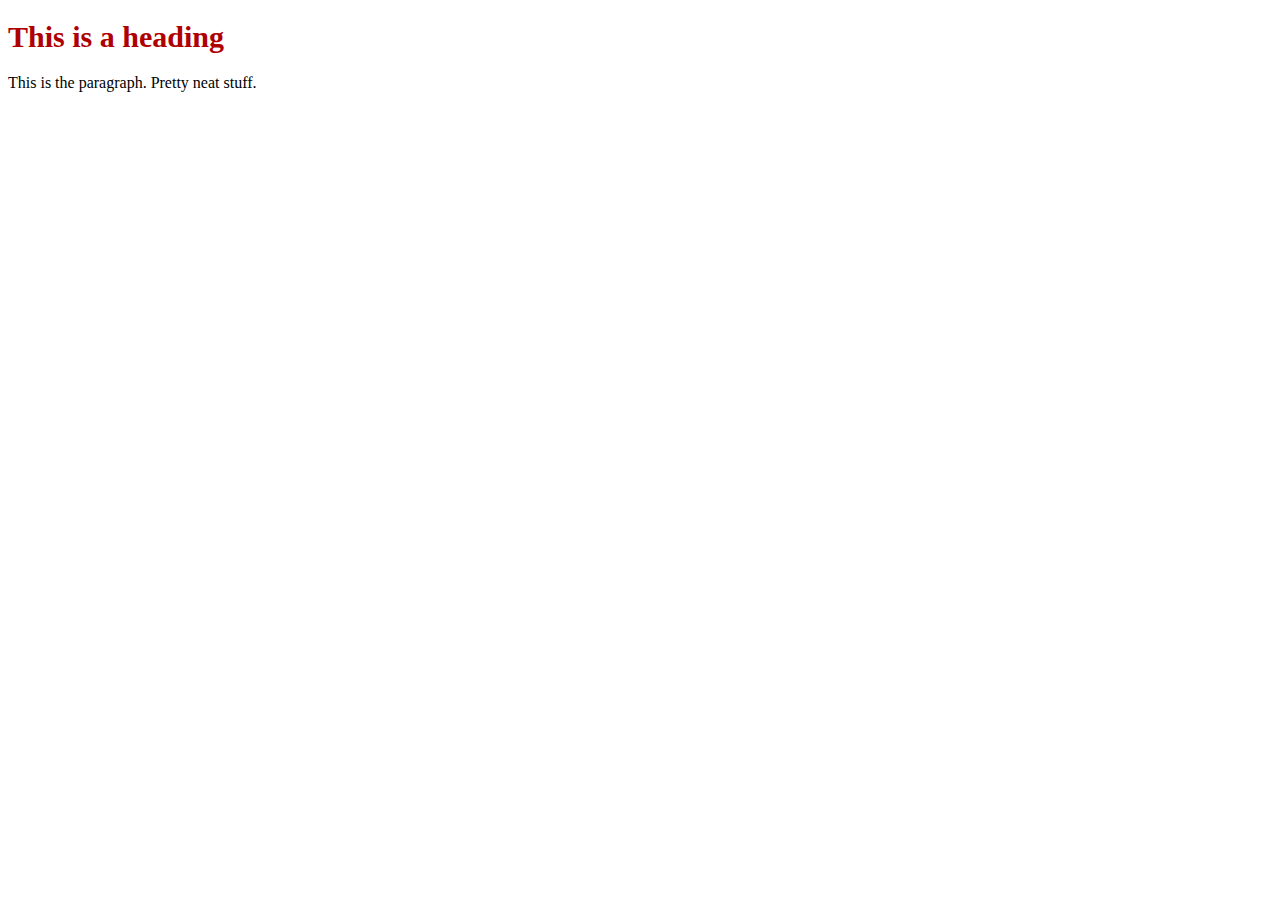
==== index.html @ 1470354d "Uploading base files to online repo" ====
<!DOCTYPE HTML> 
<html>

<head>
		<title>Hey there buddy</title>
		<link rel="stylesheet" href="css/style.css"/>
</head>

<body>

		<h1>This is a heading</h1>
		
		<p1>This is the paragraph. Pretty neat stuff.</p1>
		
</body>

</html>
---- css/style.css ----
h1 {
		color: #ae0000;
		font-size: 30px;
}
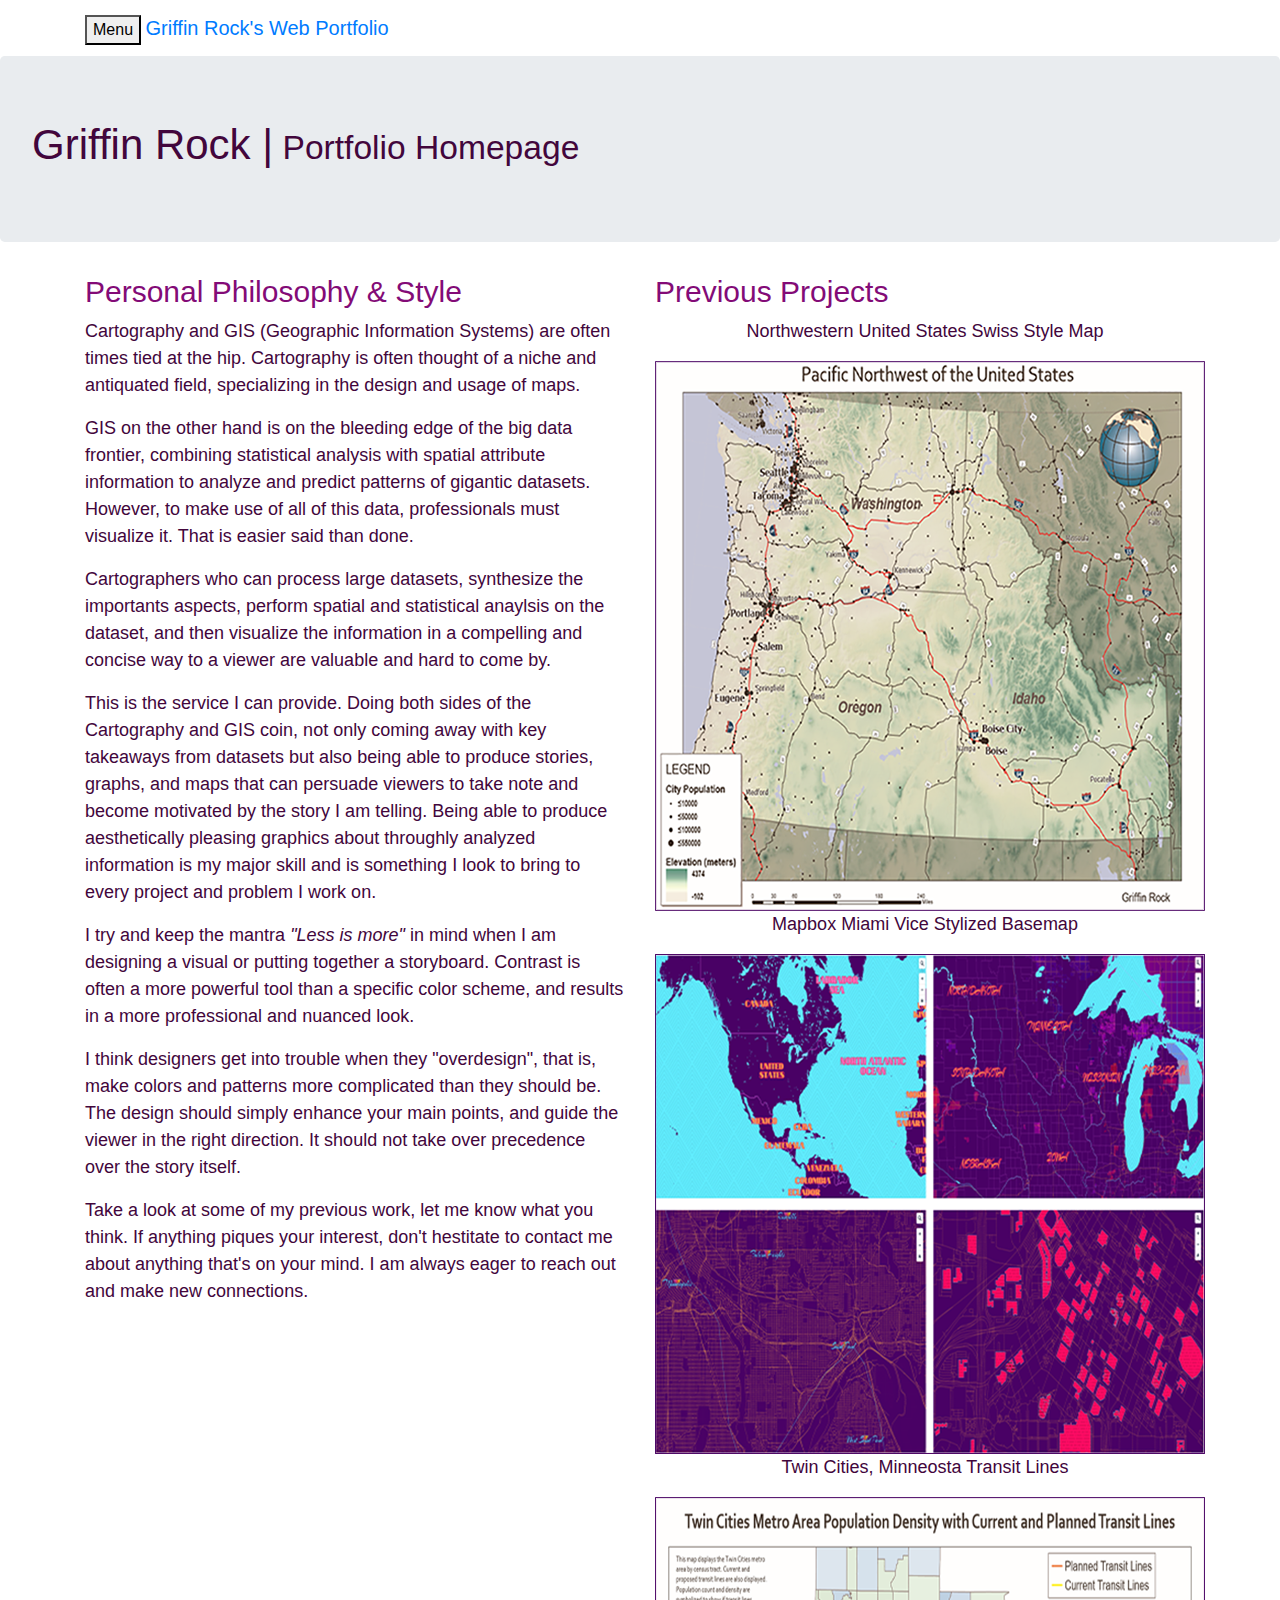
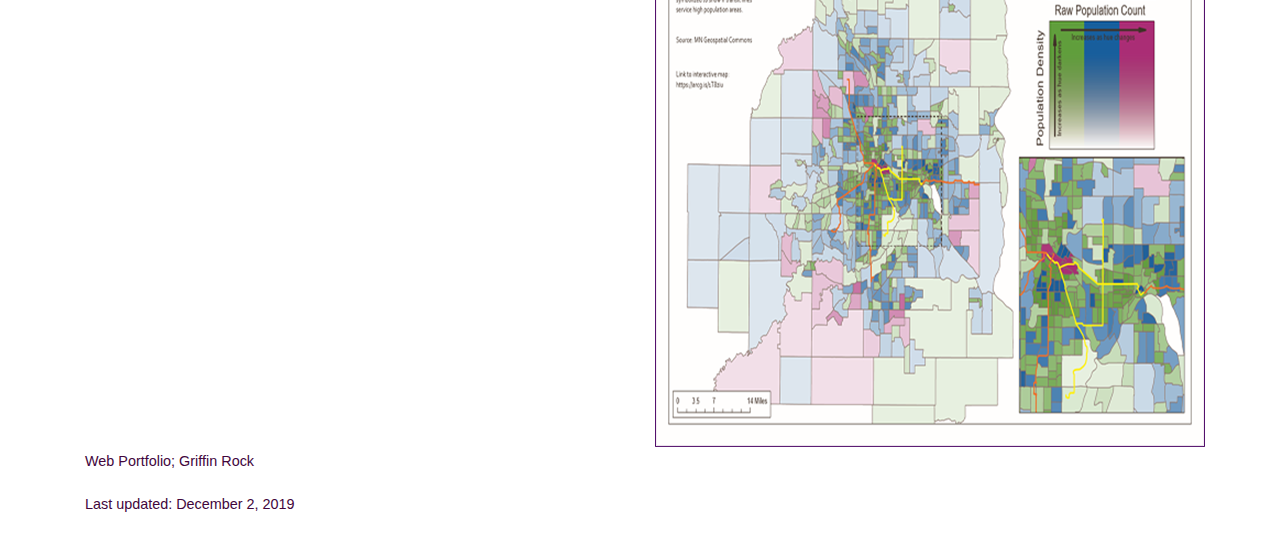
==== commit 88075b71: "final version" ====
--- a/index.html
+++ b/index.html
@@ -1,22 +1,107 @@
 <!DOCTYPE HTML> 
-<html>
+<html lang="en">
 
 <head>
-		<title>Hey there buddy</title>
-		<link rel="stylesheet" href="css/style.css"/>
+		<meta charset="utf-8">
+		<meta name="viewport" content="width=device-width, initial-scale=1"/>
+		<meta name ="keywords" content = "maps, cartpgraphy, spatial, statistics, analysis"/>
+		
+		<title>Griffin Rock - Homepage</title>
+		<link rel="stylesheet" href="css/bootstrap.min.css">
+		<link rel="stylesheet" href="css/style.css">
 </head>
-
-<body>
-
-		<h1>This is a heading</h1>
-		
-		<p1>This is the paragraph. Pretty neat stuff.</p1>
-		
-</body>
-
-</html>
 
 
 
+<body>
+		<nav class="navbar navbar-default navbar-fixed-top main-navbar">
+				<div class="container">
+						<div class="navbar-header">
+								<button type="button" class="navbar-toggle collapsed"
+										data-toggle="collapse" data-target="#navbar" aria-expanded="false"
+										aria-controls="navbar">
+										<span class="sr-only">Toggle Navigation</span>
+										<span class="glyphicon glyphicon-menu-hamburger"></span>
+										<span class="menu">Menu</span>
+								</button>
+								<a class="navbar-brand" href="#">Griffin Rock's Web Portfolio</a>
+						</div>
+						<div id="navbar" class="collapse navbar-collapse">
+								<ul class="nav navbar-nav">
+										<li><a href="My Profile.html">My Profile</a></li>
+								</ul>
+						</div>
+				</div>
+		</nav>
 		
-		+		<div class="condtainer">
+				<div class="jumbotron">
+						<h1>Griffin Rock |<small> Portfolio Homepage</small></h1>
+						<link rel="stylesheet" href="css/style.css">
+				</div>
+		</div>
+		<div class="container">
+				<div class="row">
+						<div class="col-md-6">
+								<h2>Personal Philosophy & Style</h2>
+								<link rel="stylesheet" href="css/style.css">
+								
+								<p>Cartography and GIS (Geographic Information Systems) are often times tied at the hip. Cartography is often 
+								thought of a niche and antiquated field, specializing in the design and usage of maps.</p>
+								
+								<p>GIS on the other hand is on	the bleeding edge of the big data frontier, combining statistical analysis with spatial attribute information to analyze and predict 
+								patterns of gigantic datasets. However, to make use of all of this data, professionals must visualize it. That is easier said than done.</p>
+								
+								
+								<p>Cartographers who can process large datasets, synthesize the importants aspects, perform spatial and statistical anaylsis on the dataset,
+								and then visualize the information in a compelling and concise way to a viewer are valuable and hard to come by.</p>
+								
+								
+								<p>This is the service I can provide. Doing both sides of the Cartography and GIS coin, not only coming away with key takeaways from datasets but also being able to produce stories, graphs, and maps
+								that can persuade viewers to take note and become motivated by the story I am telling. Being able to produce aesthetically pleasing graphics about throughly
+								analyzed information is my major skill and is something I look to bring to every project and problem I work on.</p>
+								
+								<p>I try and keep the mantra <i>"Less is more"</i> in mind when I am designing a visual or putting together a storyboard. Contrast is often a more powerful tool
+								than a specific color scheme, and results in a more professional and nuanced look.</p>
+								
+								<p>I think designers get into trouble when they "overdesign", that is,	make colors and patterns more complicated than they should be. The design should simply enhance your main points, and guide the viewer in the right direction.
+								It should not take over precedence over the story itself.</p>
+								
+								
+								<p>Take a look at some of my previous work, let me know what you think. If anything piques your interest, don't hestitate to contact me about anything that's on
+								your mind. I am always eager to reach out and make new connections.</p>
+						</div>
+						
+						<div class="col-md-6">
+								<h3>Previous Projects</h3>
+								<link rel="stylesheet" href="css/style.css">
+								<div class="thumbnail portfolio-thumbnail">
+										<p class="text-center">Northwestern United States Swiss Style Map</p>
+										<link rel="stylesheet" href="css/style.css">
+										<img src="assets/NW US.png" alt="Northwest US Map"/>
+										
+										<p class="text-center">Mapbox Miami Vice Stylized Basemap</p>
+										<link rel="stylesheet" href="css/style.css">										
+										<img src="assets/l3_4some.png" alt="Stylized Basemap"/>
+																	
+										<p class="text-center">Twin Cities, Minneosta Transit Lines</p>
+										<link rel="stylesheet" href="css/style.css">
+										<img src="assets/TC Transit Plans.png" alt="Twinc Cities Transit Lines"/>
+									
+									
+						</div>
+				</div>
+		</div>
+		
+		<footer>
+				<p><small>Web Portfolio; Griffin Rock</small></p>
+				<p><small>Last updated: December 2, 2019</small></p>
+		</footer>
+		
+		<script type="text/javascript" src="lib/jquery-3.4.1.min.js"></script>
+		<script type="text/javascript" src="lib/bootstrap.min.js"></script>
+</body>
+
+
+
+</html>--- a/css/style.css
+++ b/css/style.css
@@ -1,5 +1,20 @@
 h1 {
-		color: #ae0000;
+		color: #42063c;
+		font-size: 42px;
+		
+}
+h2 {
+		color: #830b77;
 		font-size: 30px;
+		
 }
-	+h3 {
+		color: #830b77;
+		font-size: 30px;
+		
+}		
+p   {
+		color: #42063c;
+		font-size: 18px;
+		
+}--- a/css/style.css
+++ b/css/style.css
@@ -1,5 +1,20 @@
 h1 {
-		color: #ae0000;
+		color: #42063c;
+		font-size: 42px;
+		
+}
+h2 {
+		color: #830b77;
 		font-size: 30px;
+		
 }
-	+h3 {
+		color: #830b77;
+		font-size: 30px;
+		
+}		
+p   {
+		color: #42063c;
+		font-size: 18px;
+		
+}--- a/css/style.css
+++ b/css/style.css
@@ -1,5 +1,20 @@
 h1 {
-		color: #ae0000;
+		color: #42063c;
+		font-size: 42px;
+		
+}
+h2 {
+		color: #830b77;
 		font-size: 30px;
+		
 }
-	+h3 {
+		color: #830b77;
+		font-size: 30px;
+		
+}		
+p   {
+		color: #42063c;
+		font-size: 18px;
+		
+}--- a/css/style.css
+++ b/css/style.css
@@ -1,5 +1,20 @@
 h1 {
-		color: #ae0000;
+		color: #42063c;
+		font-size: 42px;
+		
+}
+h2 {
+		color: #830b77;
 		font-size: 30px;
+		
 }
-	+h3 {
+		color: #830b77;
+		font-size: 30px;
+		
+}		
+p   {
+		color: #42063c;
+		font-size: 18px;
+		
+}--- a/css/style.css
+++ b/css/style.css
@@ -1,5 +1,20 @@
 h1 {
-		color: #ae0000;
+		color: #42063c;
+		font-size: 42px;
+		
+}
+h2 {
+		color: #830b77;
 		font-size: 30px;
+		
 }
-	+h3 {
+		color: #830b77;
+		font-size: 30px;
+		
+}		
+p   {
+		color: #42063c;
+		font-size: 18px;
+		
+}--- a/css/style.css
+++ b/css/style.css
@@ -1,5 +1,20 @@
 h1 {
-		color: #ae0000;
+		color: #42063c;
+		font-size: 42px;
+		
+}
+h2 {
+		color: #830b77;
 		font-size: 30px;
+		
 }
-	+h3 {
+		color: #830b77;
+		font-size: 30px;
+		
+}		
+p   {
+		color: #42063c;
+		font-size: 18px;
+		
+}--- a/css/style.css
+++ b/css/style.css
@@ -1,5 +1,20 @@
 h1 {
-		color: #ae0000;
+		color: #42063c;
+		font-size: 42px;
+		
+}
+h2 {
+		color: #830b77;
 		font-size: 30px;
+		
 }
-	+h3 {
+		color: #830b77;
+		font-size: 30px;
+		
+}		
+p   {
+		color: #42063c;
+		font-size: 18px;
+		
+}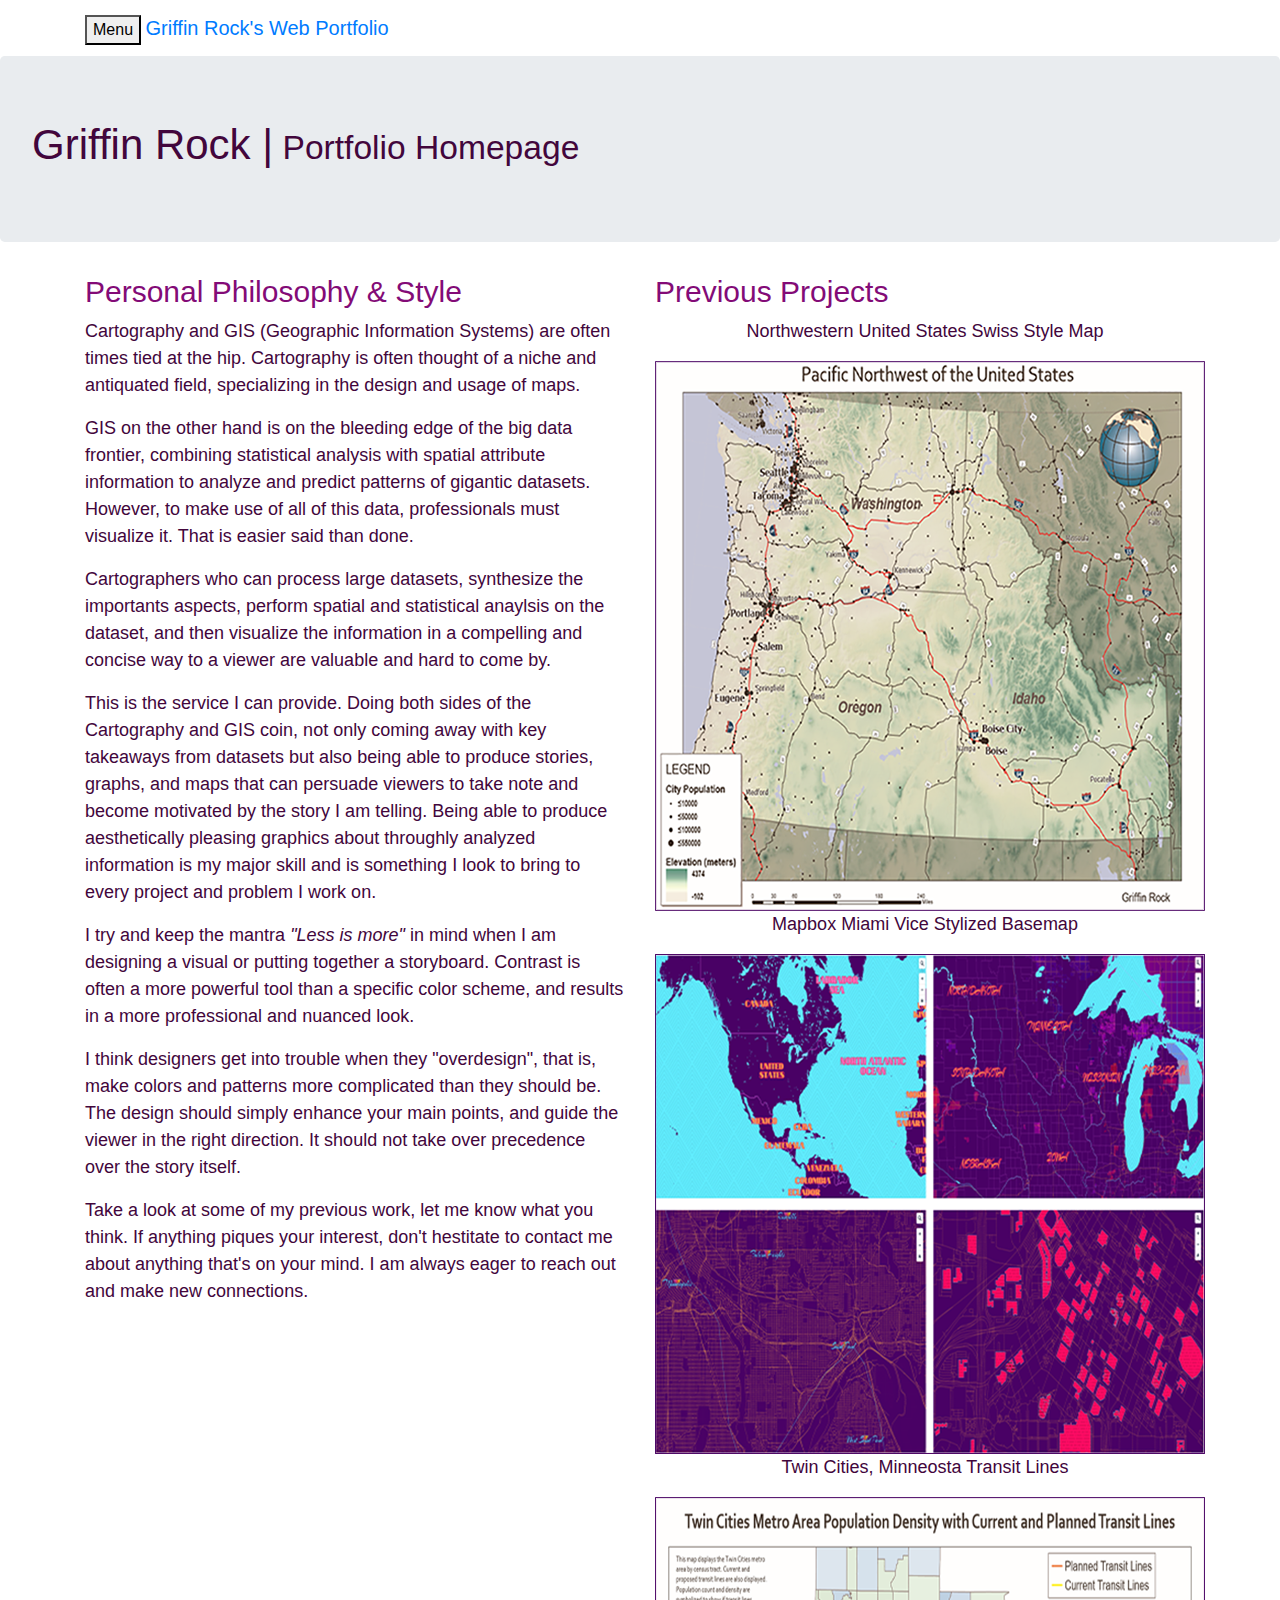
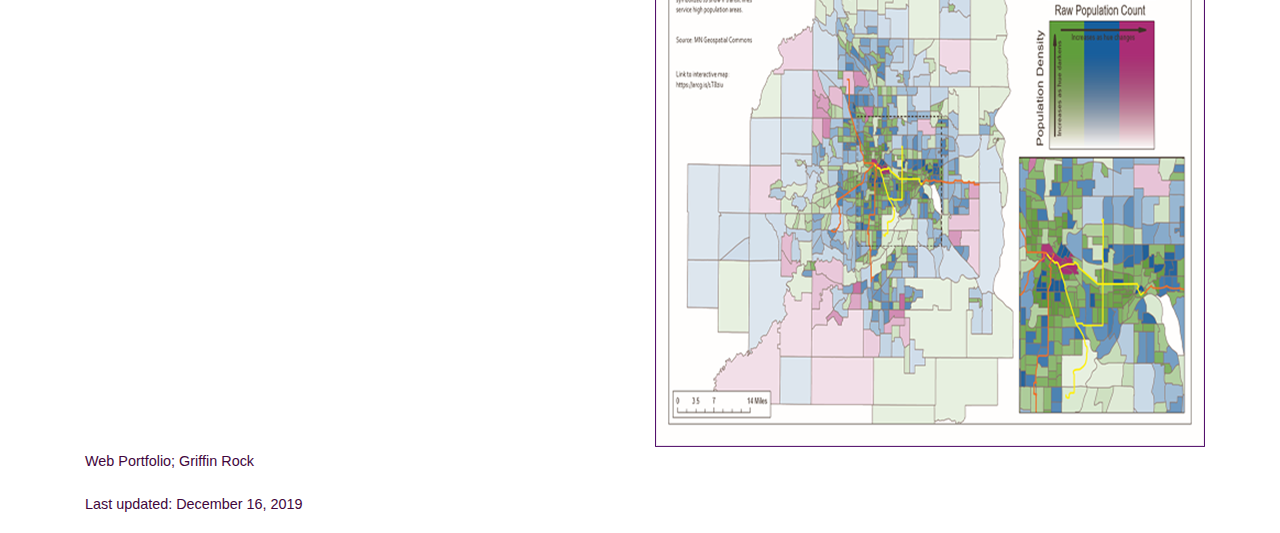
==== commit 1b0b7e11: "final project 572" ====
--- a/index.html
+++ b/index.html
@@ -29,6 +29,7 @@
 						<div id="navbar" class="collapse navbar-collapse">
 								<ul class="nav navbar-nav">
 										<li><a href="My Profile.html">My Profile</a></li>
+										<li><a href="Environmental Justice.html">Environmental Justice in the Twin Cities</a></li>
 								</ul>
 						</div>
 				</div>
@@ -95,7 +96,7 @@
 		
 		<footer>
 				<p><small>Web Portfolio; Griffin Rock</small></p>
-				<p><small>Last updated: December 2, 2019</small></p>
+				<p><small>Last updated: December 16, 2019</small></p>
 		</footer>
 		
 		<script type="text/javascript" src="lib/jquery-3.4.1.min.js"></script>
